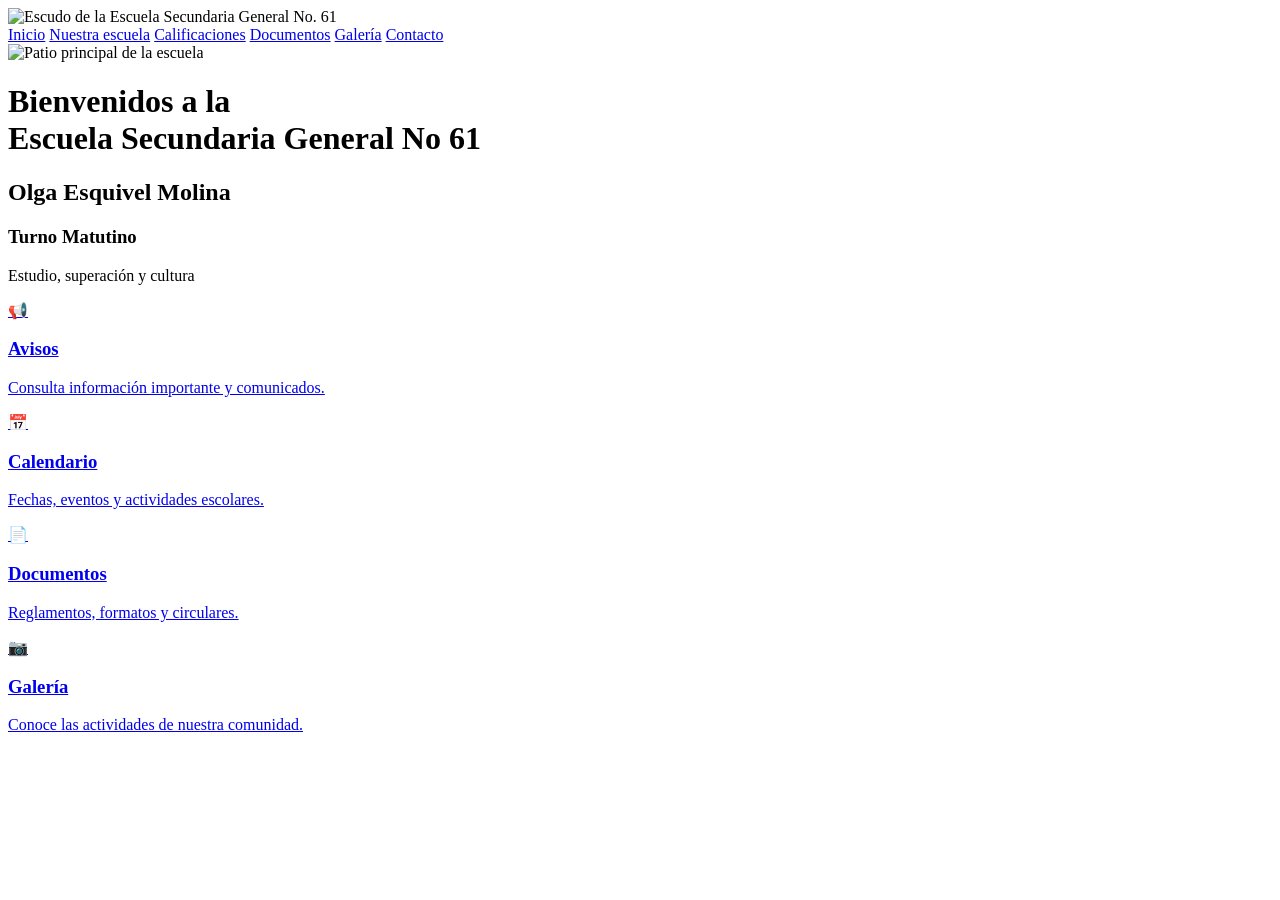
==== index.html @ 5e747f48 "Add files via upload" ====
<!DOCTYPE html>
<html lang="es">
    <head>
        <meta charset="UTF-8">
        <title>Escuela Secundaria General No 61 "Olga Esquivel Molina</title>
        <link rel="stylesheet" href="css/estilo.css">
    </head>

    <body>

 <header class="encabezado">

         <div class="identidad">

        <img
            src="img/escudo.gif"
            alt="Escudo de la Escuela Secundaria General No. 61"
            class="escudo"
        >

        <div class="nombre-escuela">
        </div>

        <nav class="menu">
            <a href="index.html">Inicio</a>
            <a href="#escuela">Nuestra escuela</a>
            <a href="#calificaciones">Calificaciones</a>
            <a href="#documentos">Documentos</a>
            <a href="#galeria">Galería</a>
            <a href="#contacto">Contacto</a>
        </nav>

    </header>


        <sectionc class="hero">
            <img src="img/patio.png" alt="Patio principal de la escuela">
        
            
    <div class="hero-texto">

        <h1>Bienvenidos a la <br> Escuela Secundaria General No 61</h1>
        <h2>Olga Esquivel Molina</h2>
        <h3>Turno Matutino</h3>
       <p>
        <p>Estudio, superación y cultura</p>

    </div>
        <section>


<section class="accesos">

    <a href="#avisos" class="tarjeta">
        <span class="icono">📢</span>
        <h3>Avisos</h3>
        <p>Consulta información importante y comunicados.</p>
    </a>

    <a href="#calendario" class="tarjeta">
        <span class="icono">📅</span>
        <h3>Calendario</h3>
        <p>Fechas, eventos y actividades escolares.</p>
    </a>

    <a href="#documentos" class="tarjeta">
        <span class="icono">📄</span>
        <h3>Documentos</h3>
        <p>Reglamentos, formatos y circulares.</p>
    </a>

    <a href="#galeria" class="tarjeta">
        <span class="icono">📷</span>
        <h3>Galería</h3>
        <p>Conoce las actividades de nuestra comunidad.</p>
    </a>

</section>


    </body>
</html>
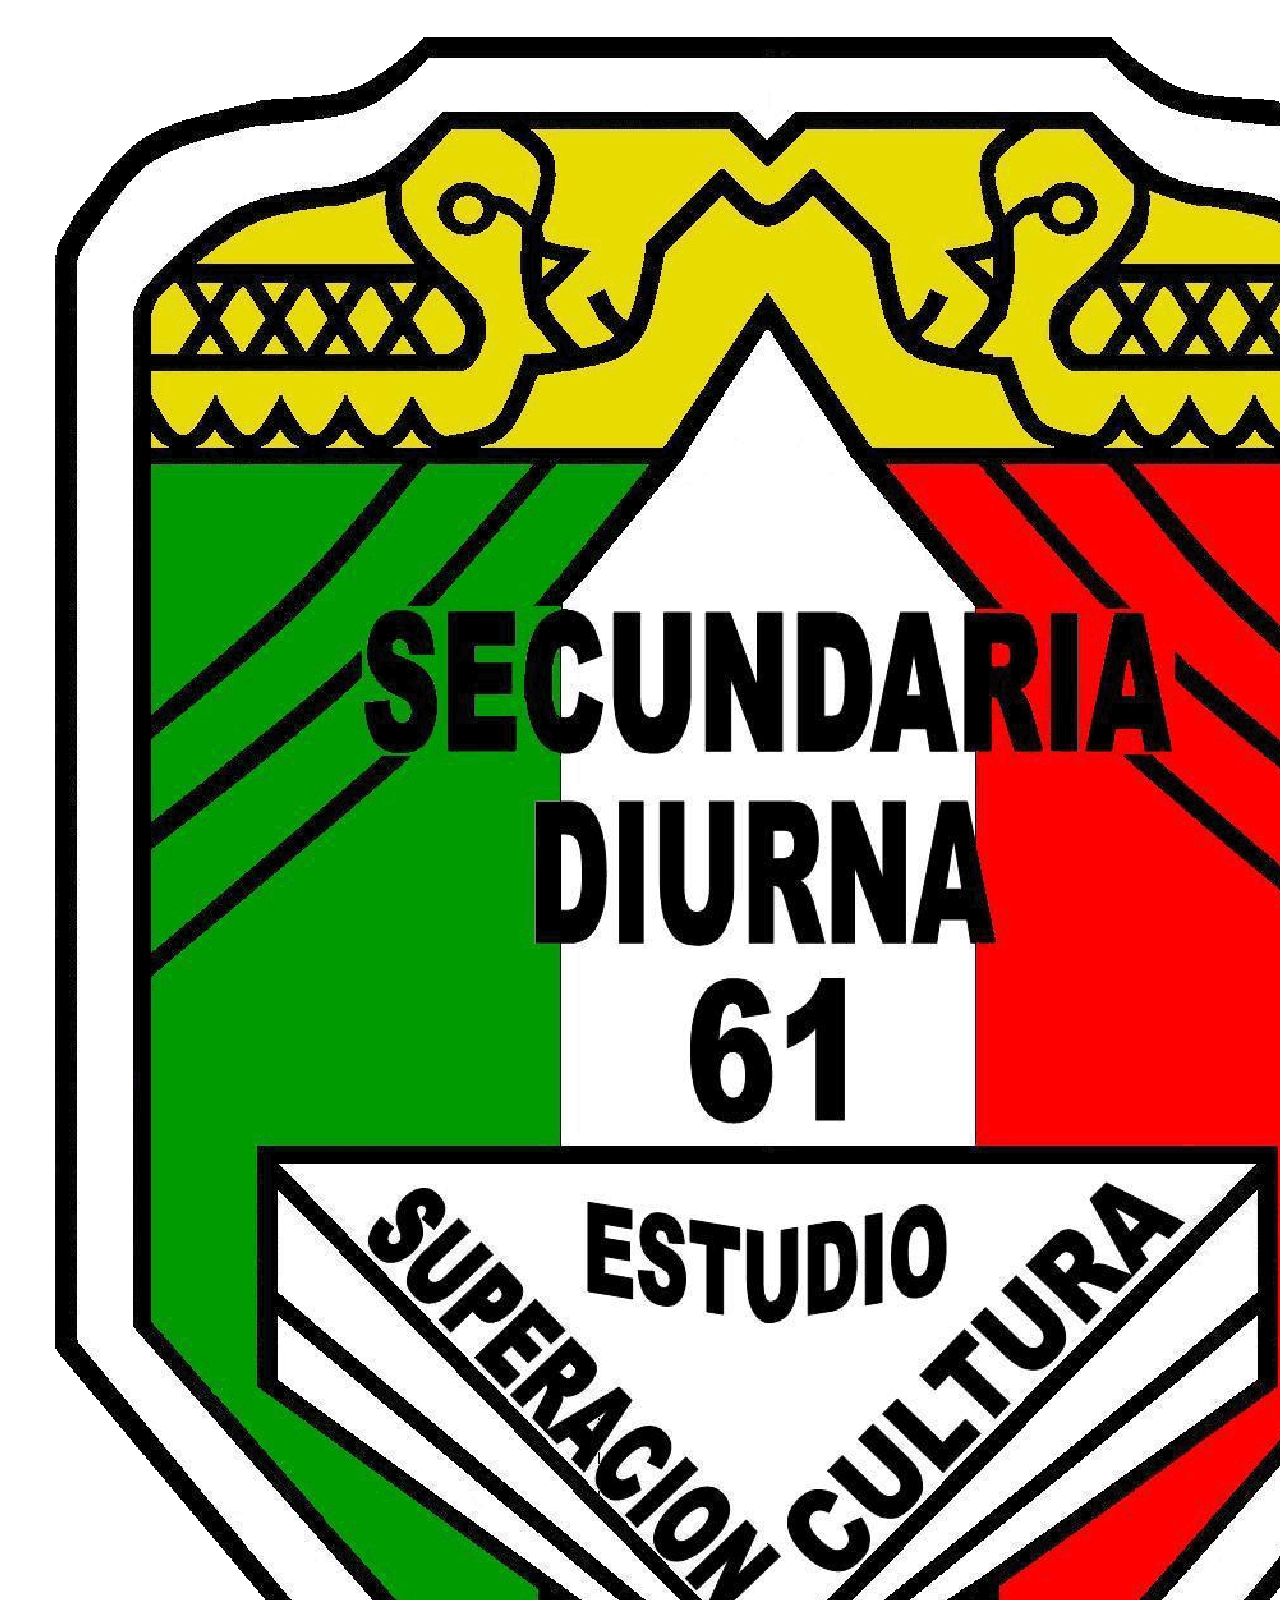
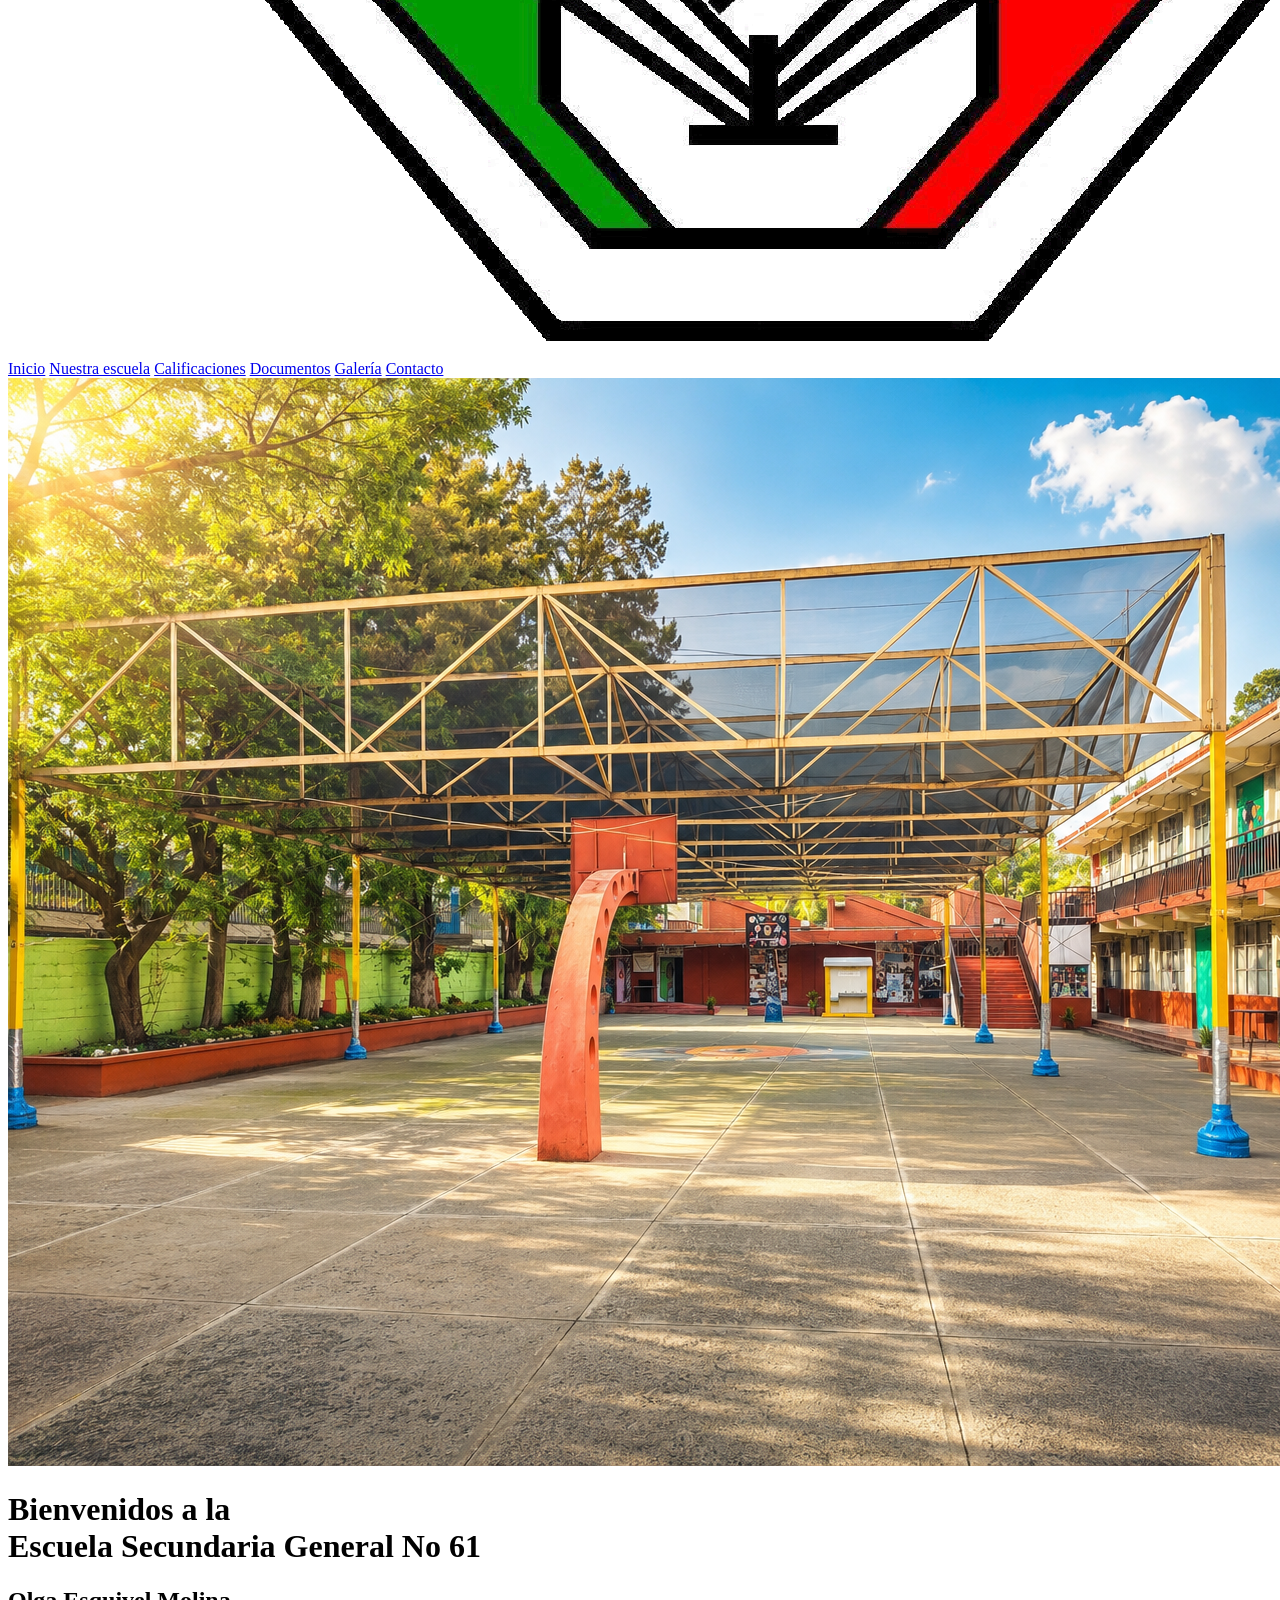
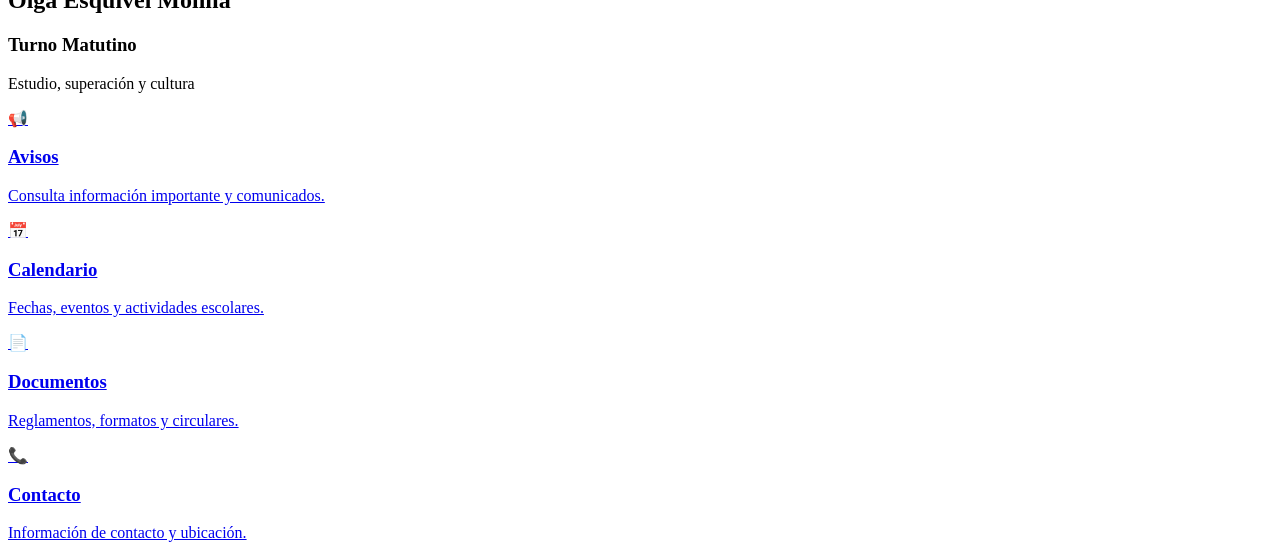
==== commit a51cb068: "Add files via upload" ====
--- a/index.html
+++ b/index.html
@@ -23,11 +23,11 @@
 
         <nav class="menu">
             <a href="index.html">Inicio</a>
-            <a href="#escuela">Nuestra escuela</a>
-            <a href="#calificaciones">Calificaciones</a>
-            <a href="#documentos">Documentos</a>
-            <a href="#galeria">Galería</a>
-            <a href="#contacto">Contacto</a>
+            <a href="escuela.html">Nuestra escuela</a>
+            <a href="https://siged.sep.gob.mx/SIGED/alumnos.html">Calificaciones</a>
+            <a href="documentos.html">Documentos</a>
+            <a href="galeria.html">Galería</a>
+            <a href="contacto.html">Contacto</a>
         </nav>
 
     </header>
@@ -51,28 +51,28 @@
 
 <section class="accesos">
 
-    <a href="#avisos" class="tarjeta">
+    <a href="avisos.html" class="tarjeta">
         <span class="icono">📢</span>
         <h3>Avisos</h3>
         <p>Consulta información importante y comunicados.</p>
     </a>
 
-    <a href="#calendario" class="tarjeta">
+    <a href="https://calendarioescolar.sep.gob.mx/" class="tarjeta">
         <span class="icono">📅</span>
         <h3>Calendario</h3>
         <p>Fechas, eventos y actividades escolares.</p>
     </a>
 
-    <a href="#documentos" class="tarjeta">
+    <a href="documentos.html" class="tarjeta">
         <span class="icono">📄</span>
         <h3>Documentos</h3>
         <p>Reglamentos, formatos y circulares.</p>
     </a>
 
-    <a href="#galeria" class="tarjeta">
-        <span class="icono">📷</span>
-        <h3>Galería</h3>
-        <p>Conoce las actividades de nuestra comunidad.</p>
+    <a href="contacto.html" class="tarjeta">
+        <span class="icono">📞</span>
+        <h3>Contacto</h3>
+        <p>Información de contacto y ubicación.</p>
     </a>
 
 </section>
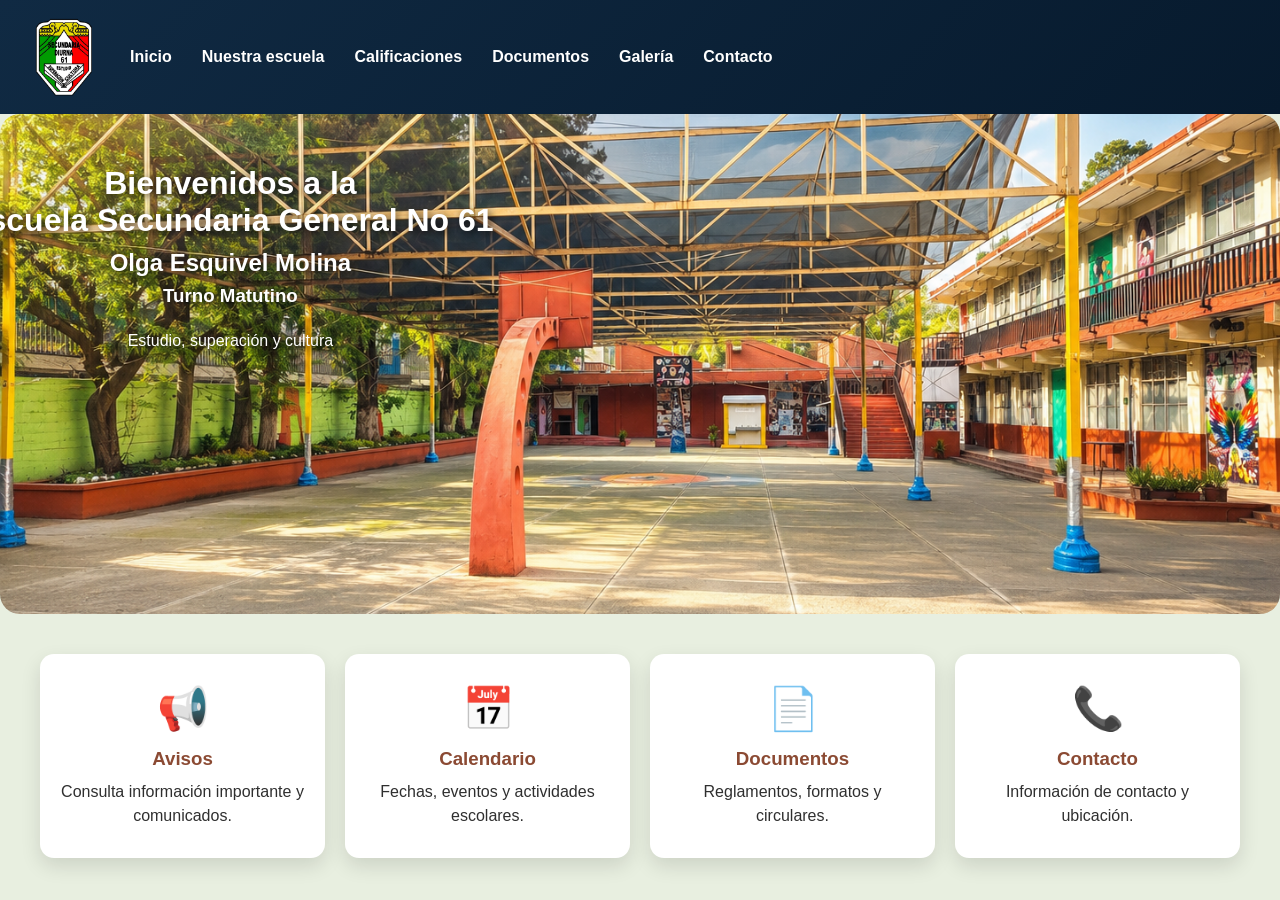
==== commit b68f69af: "Fix HTML structure and update tags cambio css" ====
--- a/index.html
+++ b/index.html
@@ -3,7 +3,7 @@
     <head>
         <meta charset="UTF-8">
         <title>Escuela Secundaria General No 61 "Olga Esquivel Molina</title>
-        <link rel="stylesheet" href="css/estilo.css">
+        <link rel="stylesheet" href="estilo.css">
     </head>
 
     <body>
--- a/estilo.css
+++ b/estilo.css
@@ -0,0 +1,183 @@
+body{
+
+    margin:0;
+    background-color:#E8EFE0;
+    font-family: Montserrat, Helvetica, sans-serif;
+    color:#ffffff;
+    
+}
+
+
+
+
+/* TEXTO SOBRE LA IMAGEN */
+
+.hero-texto {
+    position: absolute;
+    left: 18%;
+    bottom: 500px;
+    transform: translateX(-50%);
+
+    width: 80%;
+    padding: 25px;
+
+    text-shadow: 2px 2px 8px rgba(0, 0, 0, 0.8);
+    border-radius: 10px;
+}
+
+
+
+/* ENCABEZADO PRINCIPAL */
+
+.encabezado {
+    display: flex;
+    justify-content: space-between;
+    align-items: center;
+
+    padding: 12px 30px;
+
+    background: linear-gradient(
+        135deg,
+        #102A43,
+        #071A2D
+    );
+
+    color: white;
+}
+
+
+/* IDENTIDAD DE LA ESCUELA */
+
+.identidad {
+    display: flex;
+    align-items: center;
+    gap: 16px;
+}
+
+.escudo {
+    width: 68px;
+    height: 78px;
+    object-fit: contain;
+}
+
+
+
+/* ENCABEZADO Y MENÚ */
+
+.encabezado {
+    display: flex;
+    align-items: center;
+
+    padding: 18px 30px;
+
+    background-color: #8B4A33;
+}
+
+.marca {
+    color: white;
+    font-size: 20px;
+    font-weight: bold;
+}
+
+.menu {
+    display: flex;
+    gap: 30px;
+
+    margin-left:auto;
+}
+
+.menu a {
+    color: white;
+    text-decoration: none;
+    font-weight: bold;
+}
+
+.menu a:hover {
+    color: #F2D27A;
+}
+
+/* Organiza toda la portada */
+.hero {
+    text-align: center;
+}
+
+
+/* Conserva el aspecto actual de la fotografía */
+.hero img {
+    width: 100%;
+    height: 500px;
+    object-fit: cover;
+    border-radius: 20px;
+    display: block;
+}
+
+/* Textos de la portada */
+.hero h1 {
+    margin: 25px 15px 10px;
+}
+
+.hero h2 {
+    margin: 0 15px 8px;
+}
+
+.hero h3 {
+    margin: 0 15px 8px;
+}
+
+.hero p {
+    margin: 0 15px 25px;
+}
+
+
+
+
+
+/* ACCESOS RÁPIDOS */
+
+.accesos {
+    display: grid;
+    grid-template-columns: repeat(4, 1fr);
+    gap: 20px;
+
+    max-width: 1200px;
+    margin: 40px auto;
+    padding: 0 20px;
+}
+
+.tarjeta {
+    display: block;
+    padding: 30px 20px;
+
+    background-color: white;
+    border-radius: 14px;
+
+    text-align: center;
+    text-decoration: none;
+    color: #2F2F2F;
+
+    box-shadow: 0 8px 20px rgba(0, 0, 0, 0.12);
+
+    transition: transform 0.25s ease,
+                box-shadow 0.25s ease;
+}
+
+.tarjeta:hover {
+    transform: translateY(-8px);
+    box-shadow: 0 14px 28px rgba(0, 0, 0, 0.18);
+}
+
+.icono {
+    display: block;
+    font-size: 42px;
+    margin-bottom: 15px;
+}
+
+.tarjeta h3 {
+    margin: 0 0 10px;
+    color: #8B4A33;
+}
+
+.tarjeta p {
+    margin: 0;
+    line-height: 1.5;
+}
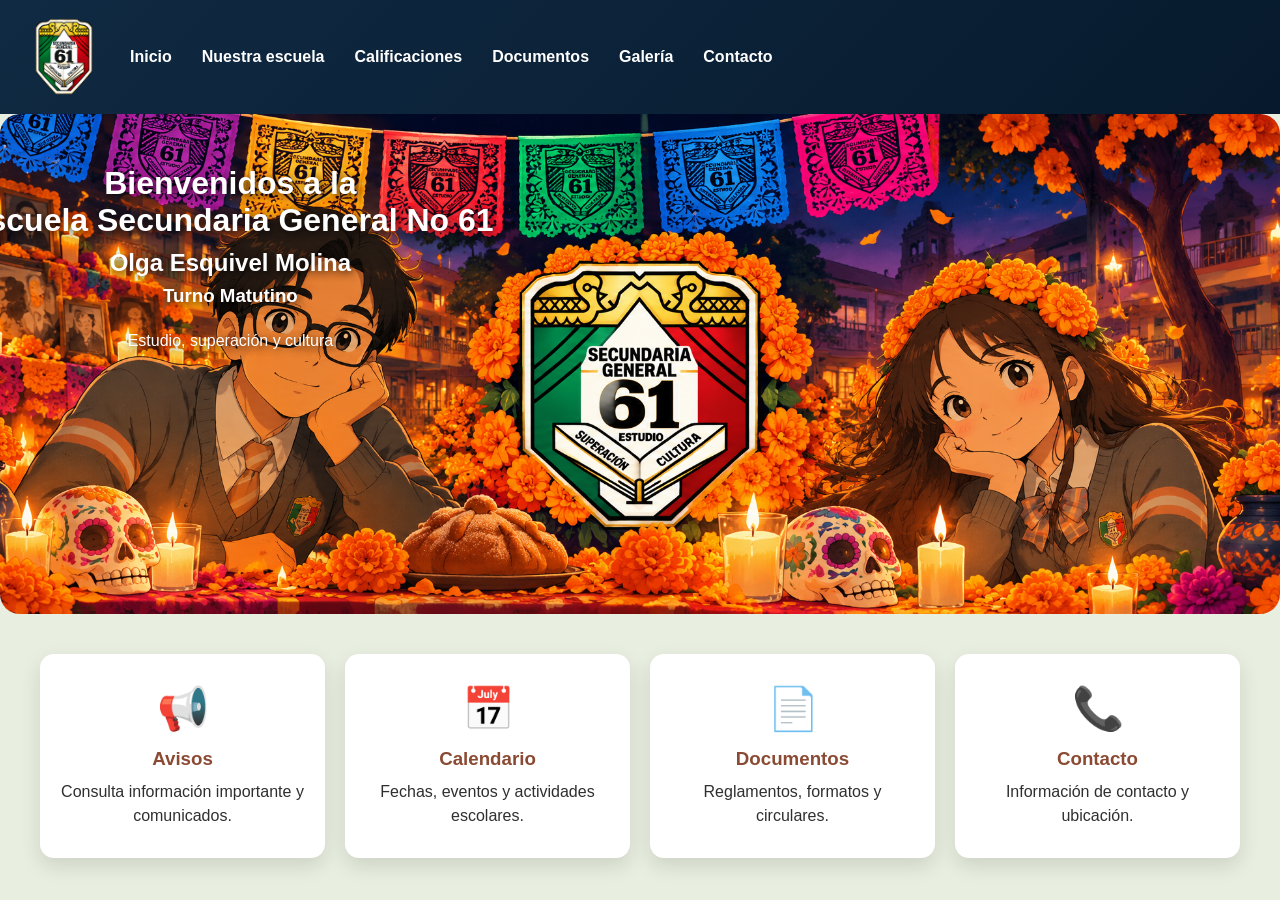
==== commit 84785681: "Update index.html" ====
--- a/index.html
+++ b/index.html
@@ -3,7 +3,7 @@
     <head>
         <meta charset="UTF-8">
         <title>Escuela Secundaria General No 61 "Olga Esquivel Molina</title>
-        <link rel="stylesheet" href="estilo.css">
+        <link rel="stylesheet" href="CSS/estilo.css">
     </head>
 
     <body>
@@ -34,7 +34,7 @@
 
 
         <sectionc class="hero">
-            <img src="img/patio.png" alt="Patio principal de la escuela">
+            <img src="img/muertos26.png" alt="Patio principal de la escuela">
         
             
     <div class="hero-texto">
--- a/CSS/estilo.css
+++ b/CSS/estilo.css
@@ -0,0 +1,978 @@
+body{
+
+    margin:0;
+    background-color:#E8EFE0;
+    font-family: Montserrat, Helvetica, sans-serif;
+    color:#ffffff;
+    
+}
+
+
+
+
+/* TEXTO SOBRE LA IMAGEN */
+
+.hero-texto {
+    position: absolute;
+    left: 18%;
+    bottom: 500px;
+    transform: translateX(-50%);
+
+    width: 80%;
+    padding: 25px;
+
+    text-shadow: 2px 2px 8px rgba(0, 0, 0, 0.8);
+    border-radius: 10px;
+}
+
+
+
+/* ENCABEZADO PRINCIPAL */
+
+.encabezado {
+    display: flex;
+    justify-content: space-between;
+    align-items: center;
+
+    padding: 12px 30px;
+
+    background: linear-gradient(
+        135deg,
+        #102A43,
+        #071A2D
+    );
+
+    color: white;
+}
+
+
+/* IDENTIDAD DE LA ESCUELA */
+
+.identidad {
+    display: flex;
+    align-items: center;
+    gap: 16px;
+}
+
+.escudo {
+    width: 68px;
+    height: 78px;
+    object-fit: contain;
+}
+
+
+
+/* ENCABEZADO Y MENÚ */
+
+.encabezado {
+    display: flex;
+    align-items: center;
+
+    padding: 18px 30px;
+
+    background-color: #8B4A33;
+}
+
+.marca {
+    color: white;
+    font-size: 20px;
+    font-weight: bold;
+}
+
+.menu {
+    display: flex;
+    gap: 30px;
+
+    margin-left:auto;
+}
+
+.menu a {
+    color: white;
+    text-decoration: none;
+    font-weight: bold;
+}
+
+.menu a:hover {
+    color: #F2D27A;
+}
+
+/* Organiza toda la portada */
+.hero {
+    text-align: center;
+}
+
+
+/* Conserva el aspecto actual de la fotografía */
+.hero img {
+    width: 100%;
+    height: 500px;
+    object-fit: cover;
+    border-radius: 20px;
+    display: block;
+}
+
+/* Textos de la portada */
+.hero h1 {
+    margin: 25px 15px 10px;
+}
+
+.hero h2 {
+    margin: 0 15px 8px;
+}
+
+.hero h3 {
+    margin: 0 15px 8px;
+}
+
+.hero p {
+    margin: 0 15px 25px;
+}
+
+
+
+
+
+/* ACCESOS RÁPIDOS */
+
+.accesos {
+    display: grid;
+    grid-template-columns: repeat(4, 1fr);
+    gap: 20px;
+
+    max-width: 1200px;
+    margin: 40px auto;
+    padding: 0 20px;
+}
+
+.tarjeta {
+    display: block;
+    padding: 30px 20px;
+
+    background-color: white;
+    border-radius: 14px;
+
+    text-align: center;
+    text-decoration: none;
+    color: #2F2F2F;
+
+    box-shadow: 0 8px 20px rgba(0, 0, 0, 0.12);
+
+    transition: transform 0.25s ease,
+                box-shadow 0.25s ease;
+}
+
+.tarjeta:hover {
+    transform: translateY(-8px);
+    box-shadow: 0 14px 28px rgba(0, 0, 0, 0.18);
+}
+
+.icono {
+    display: block;
+    font-size: 42px;
+    margin-bottom: 15px;
+}
+
+.tarjeta h3 {
+    margin: 0 0 10px;
+    color: #8B4A33;
+}
+
+.tarjeta p {
+    margin: 0;
+    line-height: 1.5;
+}
+
+/*==================================================
+                NUESTRA ESCUELA
+==================================================*/
+.contenido-pagina h1{
+
+    text-align:center;
+
+    font-size:42px;
+
+    color:#7b2f1c;
+    text-shadow: -5px 2px 8px rgba(149, 149, 209, 0.8);
+
+}
+
+.introduccion{
+
+    width:80%;
+
+    margin:30px auto;
+
+    text-align:center;
+
+    line-height:1.8;
+
+    font-size:20px;
+    text-shadow: 2px 2px 8px rgba(0, 0, 10, 200);
+
+}
+
+.mision-vision{
+
+    display:flex;
+
+    justify-content:center;
+
+    gap:40px;
+
+    margin-top:60px;
+
+    flex-wrap:wrap;
+
+}
+
+.tarjeta-info{
+
+    width:420px;
+
+    background:rgb(125, 167, 137);
+
+    padding:30px;
+
+    border-radius:18px;
+
+    box-shadow:0px 10px 25px rgba(0,0,0,.15);
+
+}
+
+.tarjeta-info h2{
+
+    text-align:center;
+
+    color:#93492f;
+
+    margin-bottom:20px;
+
+}
+
+.tarjeta-info p{
+
+    text-align:justify;
+
+    line-height:1.8;
+
+}
+
+/* ============================
+   BANNER DE LA PAGINA ESCUELA
+============================ */
+
+.banner-escuela{
+
+    position:relative;
+
+}
+
+.banner-escuela img{
+
+    width:100%;
+
+    height:420px;
+
+    object-fit:cover;
+
+    border-radius:20px;
+
+}
+
+.titulo-banner{
+
+    position:absolute;
+
+    left:70px;
+
+    top:50%;
+
+    transform:translateY(-50%);
+
+    color:white;
+
+}
+
+.titulo-banner h1{
+
+    font-size:55px;
+
+    margin-bottom:15px;
+
+    text-shadow:3px 3px 10px black;
+
+}
+
+.titulo-banner p{
+
+    font-size:22px;
+
+    width:500px;
+
+    text-shadow:2px 2px 8px black;
+
+}
+
+.banner-escuela::before{
+
+    content:"";
+
+    position:absolute;
+
+    inset:0;
+
+    background:rgba(0,0,0,.35);
+
+    border-radius:20px;
+
+}
+
+.titulo-banner{
+
+    position:absolute;
+
+    z-index:2;
+
+}
+
+    .volver{
+
+    display:inline-block;
+
+    margin:30px 0 10px 40px;
+
+    padding:12px 25px;
+
+    background:#8B4B30;
+
+    color:white;
+
+    text-decoration:none;
+
+    border-radius:8px;
+
+    font-weight:bold;
+
+    transition:.3s;
+
+}
+
+.volver:hover{
+
+    background:#6d3a26;
+
+}
+
+/*==================================================
+                    AVISOS
+==================================================*/
+
+.avisos {
+    width: 85%;
+    margin: 50px auto;
+}
+
+.titulo-banner {
+    position: absolute;
+    z-index: 2;
+}
+
+.volver {
+    display: inline-block;
+
+    margin: 30px 0 10px 40px;
+    padding: 12px 25px;
+
+    background: #dbd5d5;
+    color: rgb(0, 0, 0);
+
+    text-decoration: none;
+    border-radius: 8px;
+    font-weight: bold;
+
+    transition: 0.3s;
+}
+
+.volver:hover {
+    background: #6d3a26;
+}
+
+.aviso {
+    background-color: rgb(255, 254, 254);
+    color: #222;
+
+    border-left: 8px solid #8B4B30;
+
+    padding: 25px;
+    margin-bottom: 30px;
+
+    border-radius: 15px;
+
+    box-shadow: 0 8px 20px rgba(0, 0, 0, 0.12);
+
+    transition: 0.3s;
+}
+
+.aviso:hover {
+    transform: translateY(-6px);
+
+    box-shadow: 0 15px 30px rgba(0, 0, 0, 0.20);
+}
+
+.aviso h2 {
+    color: #8B4B30;
+
+    margin-top: 0;
+    margin-bottom: 10px;
+
+    text-shadow: none;
+}
+
+.fecha {
+    color: #555;
+
+    font-size: 15px;
+    margin-bottom: 18px;
+
+    font-style: italic;
+}
+
+.aviso p {
+    color: #000000;
+
+    text-align: justify;
+    line-height: 1.8;
+}
+
+
+/* SEPARACIÓN ENTRE AVISOS */
+
+.avisos > .aviso {
+    margin-bottom: 40px;
+}
+
+/* BOTÓN PARA VOTAR POR LA MASCOTA */
+
+.boton-votacion {
+    display: inline-block;
+    margin-top: 20px;
+    padding: 14px 28px;
+
+    background-color: #8B4B30;
+    color: white;
+
+    text-decoration: none;
+    font-size: 17px;
+    font-weight: bold;
+
+    border-radius: 10px;
+    transition: 0.3s;
+}
+
+.boton-votacion:hover {
+    background-color: #603321;
+    transform: translateY(-3px);
+}
+
+/* IMÁGENES DE LOS AVISOS */
+
+.imagen-aviso {
+    display: block;
+    width: 100%;
+    max-width: 850px;
+    height: auto;
+    margin: 20px auto;
+    border-radius: 12px;
+    object-fit: contain;
+}
+
+/*==================================================
+                    CONTACTO
+==================================================*/
+
+.pagina-contacto {
+    width: 90%;
+    max-width: 1200px;
+
+    margin: 30px auto 70px;
+}
+
+.pagina-contacto > h1 {
+    margin-bottom: 15px;
+
+    color: #7B2F1C;
+    font-size: 42px;
+    text-align: center;
+
+    text-shadow: none;
+}
+
+.introduccion-contacto {
+    max-width: 850px;
+
+    margin: 0 auto 45px;
+
+    color: #333333;
+    font-size: 19px;
+    line-height: 1.7;
+    text-align: center;
+}
+
+
+/*==================================================
+                TARJETAS DE CONTACTO
+==================================================*/
+
+.datos-contacto {
+    display: grid;
+
+    grid-template-columns: repeat(4, 1fr);
+
+    gap: 24px;
+}
+
+.tarjeta-contacto {
+    padding: 30px 22px;
+
+    background-color: #FFFFFF;
+    color: #222222;
+
+    text-align: center;
+
+    border-radius: 16px;
+
+    box-shadow:
+        0 8px 22px rgba(0, 0, 0, 0.13);
+
+    transition:
+        transform 0.25s ease,
+        box-shadow 0.25s ease;
+}
+
+.tarjeta-contacto:hover {
+    transform: translateY(-6px);
+
+    box-shadow:
+        0 15px 30px rgba(0, 0, 0, 0.20);
+}
+
+.icono-contacto {
+    display: block;
+
+    margin-bottom: 15px;
+
+    font-size: 45px;
+}
+
+.tarjeta-contacto h2 {
+    margin: 0 0 15px;
+
+    color: #8B4B30;
+    font-size: 23px;
+}
+
+.tarjeta-contacto p {
+    margin: 0 0 12px;
+
+    color: #333333;
+    line-height: 1.6;
+}
+
+.tarjeta-contacto a {
+    color: #7B321F;
+    font-weight: bold;
+    text-decoration: none;
+}
+
+.tarjeta-contacto a:hover {
+    text-decoration: underline;
+}
+
+.detalle-contacto {
+    font-size: 14px;
+    color: #666666;
+}
+
+
+/*==================================================
+                BOTÓN DE YOUTUBE
+==================================================*/
+
+.boton-youtube {
+    display: inline-block;
+
+    margin-top: 10px;
+    padding: 11px 20px;
+
+    background-color: #B42318;
+    color: #FFFFFF !important;
+
+    border-radius: 8px;
+
+    text-decoration: none !important;
+
+    transition:
+        background-color 0.25s ease,
+        transform 0.25s ease;
+}
+
+.boton-youtube:hover {
+    background-color: #871A13;
+
+    transform: translateY(-2px);
+}
+
+
+/*==================================================
+            CONTACTO EN TABLETAS
+==================================================*/
+
+@media (max-width: 1000px) {
+
+    .datos-contacto {
+        grid-template-columns: repeat(2, 1fr);
+    }
+
+}
+
+
+/*==================================================
+            CONTACTO EN CELULARES
+==================================================*/
+
+@media (max-width: 600px) {
+
+    .pagina-contacto {
+        width: 92%;
+    }
+
+    .pagina-contacto > h1 {
+        font-size: 34px;
+    }
+
+    .datos-contacto {
+        grid-template-columns: 1fr;
+    }
+
+    .tarjeta-contacto {
+        padding: 26px 20px;
+    }
+
+}
+
+/*==================================================
+                    DOCUMENTOS
+==================================================*/
+
+.pagina-documentos {
+    width: 90%;
+    max-width: 1100px;
+
+    margin: 30px auto 70px;
+}
+
+.pagina-documentos > h1 {
+    margin-bottom: 15px;
+
+    color: #7B2F1C;
+    font-size: 42px;
+    text-align: center;
+
+    text-shadow: none;
+}
+
+.introduccion-documentos {
+    max-width: 850px;
+
+    margin: 0 auto 45px;
+
+    color: #333333;
+    font-size: 19px;
+    line-height: 1.7;
+    text-align: center;
+}
+
+
+/*==================================================
+                LISTA DE DOCUMENTOS
+==================================================*/
+
+.lista-documentos {
+    display: flex;
+    flex-direction: column;
+
+    gap: 22px;
+}
+
+.tarjeta-documento {
+    display: grid;
+
+    grid-template-columns: 70px 1fr auto;
+
+    align-items: center;
+    gap: 20px;
+
+    padding: 24px;
+
+    background-color: #FFFFFF;
+    color: #222222;
+
+    border-left: 8px solid #8B4B30;
+    border-radius: 14px;
+
+    box-shadow:
+        0 8px 20px rgba(0, 0, 0, 0.12);
+
+    transition:
+        transform 0.25s ease,
+        box-shadow 0.25s ease;
+}
+
+.tarjeta-documento:hover {
+    transform: translateY(-5px);
+
+    box-shadow:
+        0 14px 28px rgba(0, 0, 0, 0.18);
+}
+
+.icono-documento {
+    font-size: 43px;
+    text-align: center;
+}
+
+.informacion-documento h2 {
+    margin: 0 0 8px;
+
+    color: #8B4B30;
+    font-size: 24px;
+}
+
+.informacion-documento p {
+    margin: 0;
+
+    color: #444444;
+    line-height: 1.6;
+}
+
+
+/*==================================================
+                BOTÓN DE DOCUMENTO
+==================================================*/
+
+.boton-documento {
+    display: inline-block;
+
+    padding: 12px 20px;
+
+    background-color: #102A43;
+    color: #FFFFFF;
+
+    text-decoration: none;
+    font-weight: bold;
+    white-space: nowrap;
+
+    border-radius: 8px;
+
+    transition:
+        background-color 0.25s ease,
+        transform 0.25s ease;
+}
+
+.boton-documento:hover {
+    background-color: #071A2D;
+
+    transform: translateY(-2px);
+}
+
+
+/*==================================================
+            DOCUMENTOS EN CELULARES
+==================================================*/
+
+@media (max-width: 700px) {
+
+    .pagina-documentos {
+        width: 92%;
+    }
+
+    .pagina-documentos > h1 {
+        font-size: 34px;
+    }
+
+    .tarjeta-documento {
+        grid-template-columns: 1fr;
+
+        text-align: center;
+    }
+
+    .boton-documento {
+        width: 100%;
+
+        box-sizing: border-box;
+    }
+
+}
+
+
+/*==================================================
+                    GALERÍA
+==================================================*/
+
+.pagina-galeria {
+    width: 92%;
+    max-width: 1250px;
+
+    margin: 30px auto 70px;
+}
+
+.pagina-galeria > h1 {
+    margin-bottom: 15px;
+
+    color: #7B2F1C;
+    font-size: 42px;
+    text-align: center;
+
+    text-shadow: none;
+}
+
+.introduccion-galeria {
+    max-width: 850px;
+
+    margin: 0 auto 45px;
+
+    color: #333333;
+    font-size: 19px;
+    line-height: 1.7;
+    text-align: center;
+}
+
+
+/*==================================================
+              CUADRÍCULA DE FOTOGRAFÍAS
+==================================================*/
+
+.cuadricula-galeria {
+    display: grid;
+
+    grid-template-columns: repeat(3, 1fr);
+
+    gap: 24px;
+}
+
+
+/*==================================================
+                CADA FOTOGRAFÍA
+==================================================*/
+
+.foto-galeria {
+    position: relative;
+
+    margin: 0;
+
+    height: 290px;
+
+    overflow: hidden;
+
+    background-color: #FFFFFF;
+
+    border-radius: 16px;
+
+    box-shadow:
+        0 8px 22px rgba(0, 0, 0, 0.14);
+}
+
+.foto-galeria img {
+    display: block;
+
+    width: 100%;
+    height: 100%;
+
+    object-fit: cover;
+
+    transition:
+        transform 0.35s ease,
+        filter 0.35s ease;
+}
+
+.foto-galeria:hover img {
+    transform: scale(1.06);
+
+    filter: brightness(0.72);
+}
+
+
+/*==================================================
+             TEXTO SOBRE LA FOTOGRAFÍA
+==================================================*/
+
+.foto-galeria figcaption {
+    position: absolute;
+
+    left: 0;
+    right: 0;
+    bottom: 0;
+
+    padding: 18px 16px;
+
+    background:
+        linear-gradient(
+            transparent,
+            rgba(0, 0, 0, 0.82)
+        );
+
+    color: #FFFFFF;
+
+    font-size: 19px;
+    font-weight: bold;
+    text-align: center;
+
+    transform: translateY(100%);
+
+    transition: transform 0.3s ease;
+}
+
+.foto-galeria:hover figcaption {
+    transform: translateY(0);
+}
+
+
+/*==================================================
+              GALERÍA EN TABLETAS
+==================================================*/
+
+@media (max-width: 950px) {
+
+    .cuadricula-galeria {
+        grid-template-columns: repeat(2, 1fr);
+    }
+
+}
+
+
+/*==================================================
+              GALERÍA EN CELULARES
+==================================================*/
+
+@media (max-width: 600px) {
+
+    .pagina-galeria {
+        width: 92%;
+    }
+
+    .pagina-galeria > h1 {
+        font-size: 34px;
+    }
+
+    .cuadricula-galeria {
+        grid-template-columns: 1fr;
+    }
+
+    .foto-galeria {
+        height: 260px;
+    }
+
+    .foto-galeria figcaption {
+        transform: translateY(0);
+    }
+
+}
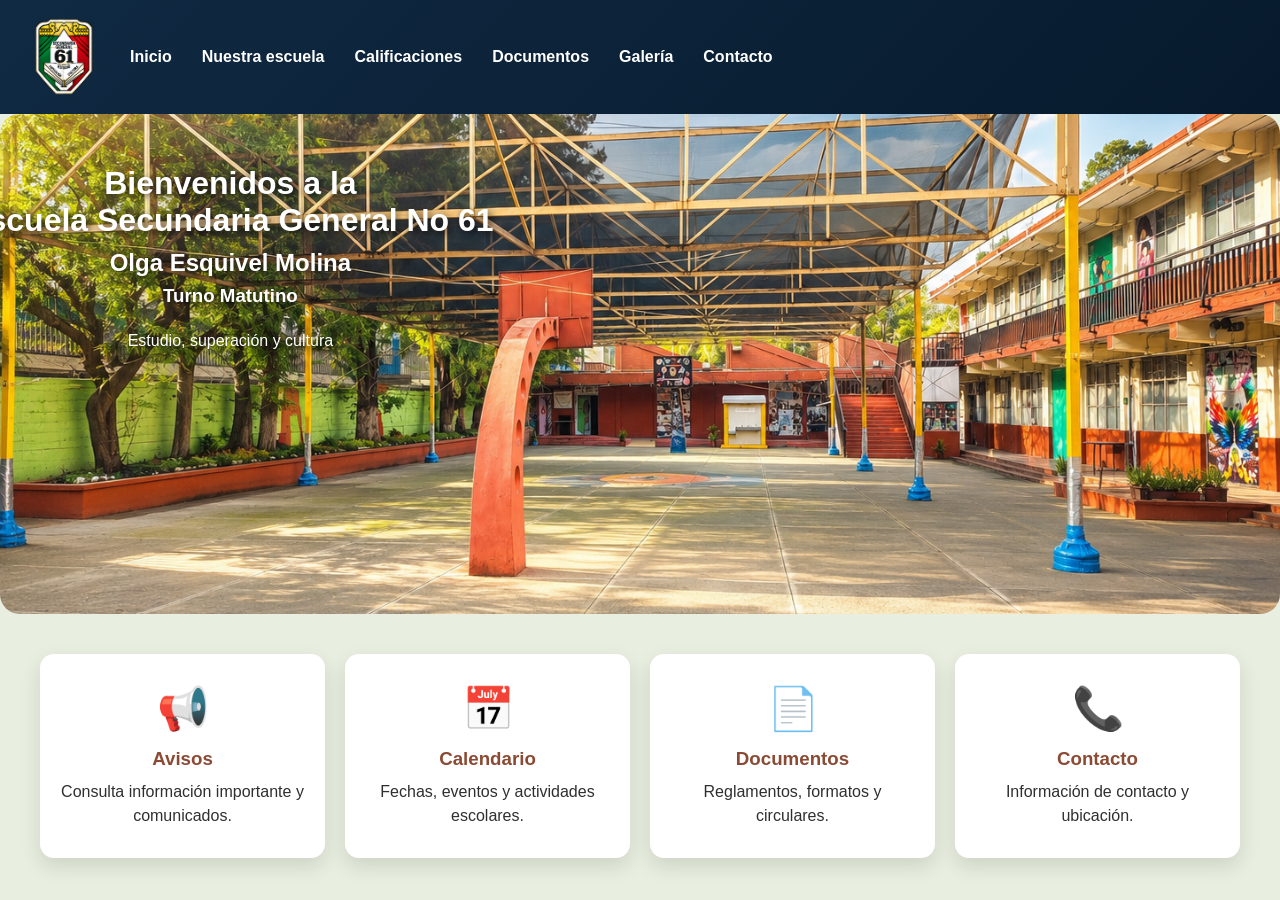
==== commit 107bcd8d: "Update index.html" ====
--- a/index.html
+++ b/index.html
@@ -34,7 +34,7 @@
 
 
         <sectionc class="hero">
-            <img src="img/muertos26.png" alt="Patio principal de la escuela">
+            <img src="img/patio.png" alt="Patio principal de la escuela">
         
             
     <div class="hero-texto">
--- a/CSS/estilo.css
+++ b/CSS/estilo.css
@@ -847,18 +847,6 @@
 }
 
 
-/*==================================================
-              CUADRÍCULA DE FOTOGRAFÍAS
-==================================================*/
-
-.cuadricula-galeria {
-    display: grid;
-
-    grid-template-columns: repeat(3, 1fr);
-
-    gap: 24px;
-}
-
 
 /*==================================================
                 CADA FOTOGRAFÍA
@@ -866,27 +854,32 @@
 
 .foto-galeria {
     position: relative;
-
     margin: 0;
-
     height: 290px;
-
     overflow: hidden;
-
     background-color: #FFFFFF;
-
     border-radius: 16px;
 
     box-shadow:
         0 8px 22px rgba(0, 0, 0, 0.14);
 }
 
+/* ENLACES DE LAS FOTOGRAFÍAS */
+
+.foto-galeria a {
+    display: block;
+    width: 100%;
+    height: 100%;
+    text-decoration: none;
+    color: inherit;
+}
+
+/* IMÁGENES */
+
 .foto-galeria img {
     display: block;
-
     width: 100%;
     height: 100%;
-
     object-fit: cover;
 
     transition:
@@ -894,9 +887,10 @@
         filter 0.35s ease;
 }
 
+/* EFECTO AL PASAR EL CURSOR */
+
 .foto-galeria:hover img {
     transform: scale(1.06);
-
     filter: brightness(0.72);
 }
 
